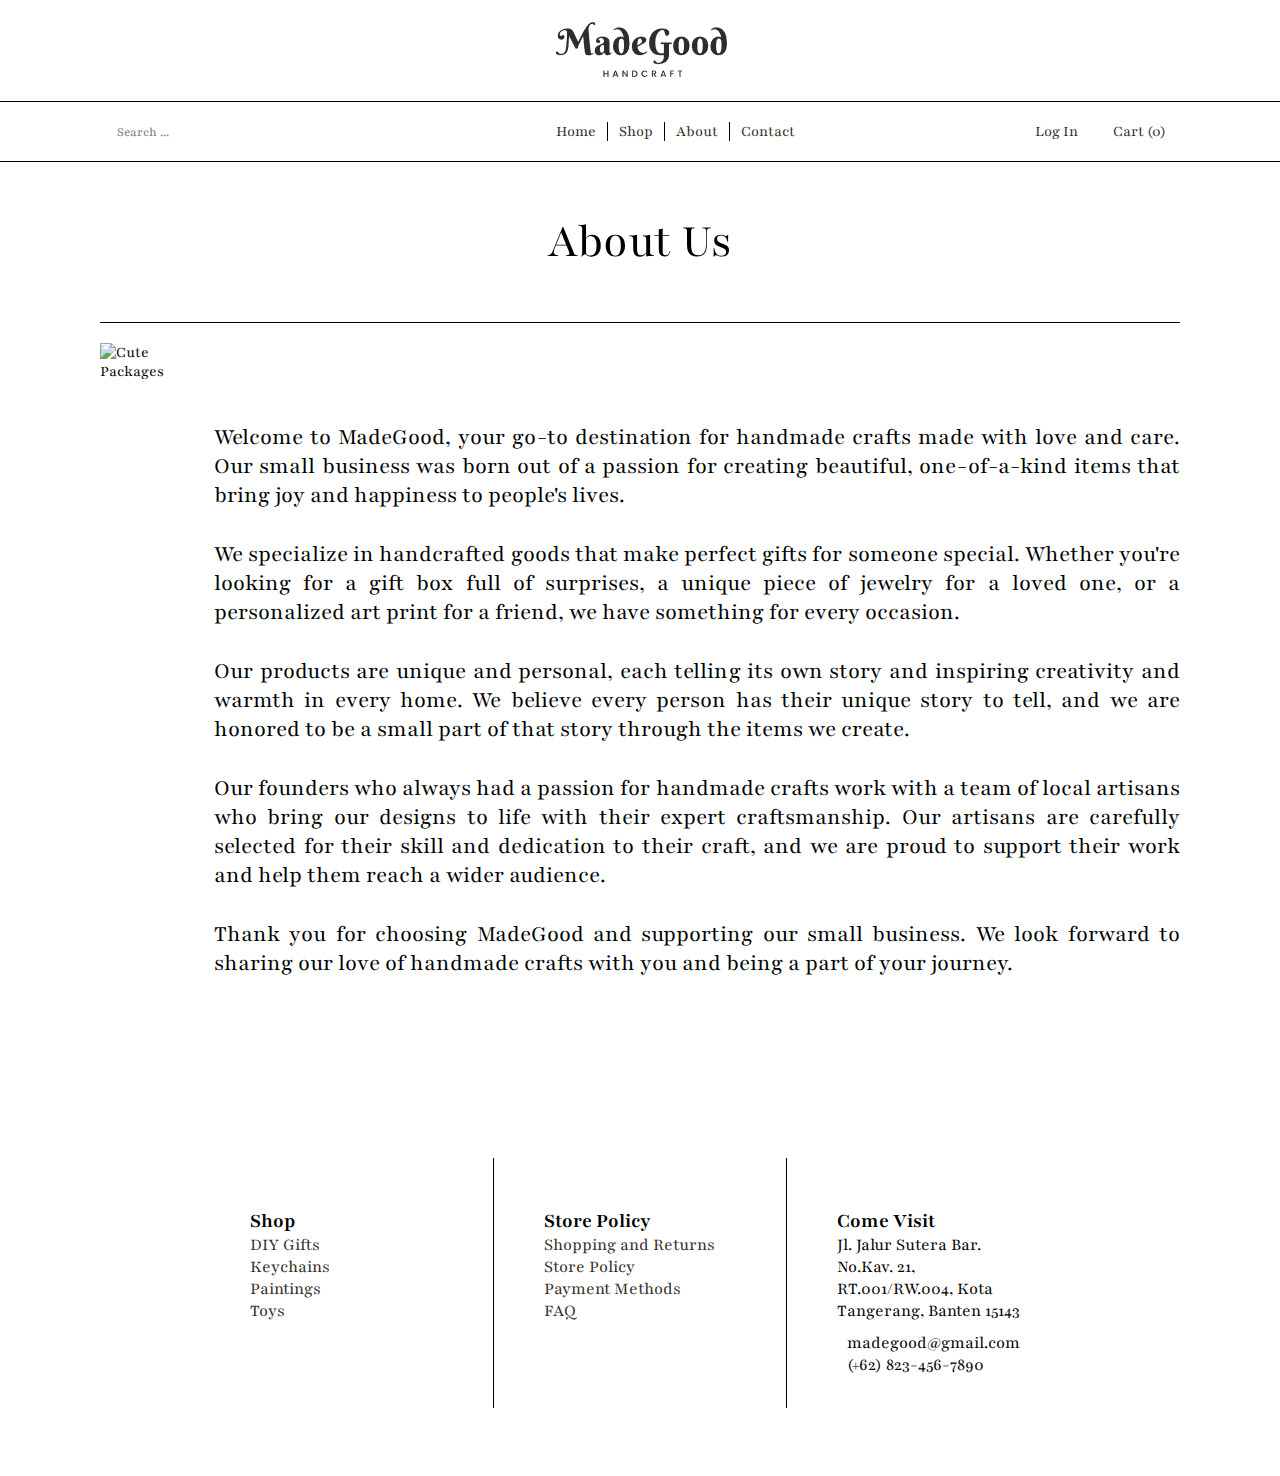
==== aboutus.html @ f5072003 "css about us done" ====
<!DOCTYPE html>
<html lang="en">
  <head>
    <meta charset="UTF-8" />
    <meta http-equiv="X-UA-Compatible" content="IE=edge" />
    <meta name="viewport" content="width=device-width, initial-scale=1.0" />
    <script
      src="https://kit.fontawesome.com/099ac854b2.js"
      crossorigin="anonymous"
    ></script>
    <link rel="stylesheet" href="css/style.css" />
    <link
      rel="stylesheet"
      href="https://fonts.googleapis.com/css?family=Playfair"
    />
    <title>ArtisanAvenue | About Us</title>
  </head>

  <body>
    <div class = "container">
      <div class="logo-header">
        <img src="/img/MadeGoodLogo.png" alt=""/>
      </div>
      <nav class="navbar">
        <div class="search-container">
          <button type="submit" class="search-button">
            <i class="fa-solid fa-magnifying-glass"></i>
          </button>
          <input type="text" placeholder="Search ..." />
        </div>
        <div class="navbaritem-container">
          <a href="index.html">Home</a>
          <div class="line"></div>
          <div class="dropdown">
            <a href="">Shop</a>
            <div class="navbaritem-dropdown">
              <a href="">All Products</a>
              <a href="">DIY Gifts</a>
              <a href="">Keychains</a>
              <a href="">Paintings</a>
              <a href="">Toys</a>
              <a href="">Lamp</a>
              <a href="">Bag</a>
            </div>
          </div>
          <div class="line"></div>
          <a href="aboutus.html">About</a>
          <div class="line"></div>
          <a href="contact.html">Contact</a>
        </div>
        <div class="right-navbar">
          <div class="login">
            <i class="fa-solid fa-circle-user"></i>
            <a href="">Log In</a>
          </div>
          <a href="">Cart (0)</a>
        </div>
      </nav>

      <div class="maincontent">
        <div class="aboutus-title">About Us</div>
        <div class="aboutus_content">
          <div class="image">
            <img src="/img/packages.webp" alt="Cute Packages">
          </div>
          <div class="about-text">
            <p>Welcome to MadeGood, your go-to destination for handmade crafts made with love and care. Our small business was born out of a passion for creating beautiful, one-of-a-kind items that bring joy and happiness to people's lives. </p>
            <p>We specialize in handcrafted goods that make perfect gifts for someone special. Whether you're looking for a gift box full of surprises, a unique piece of jewelry for a loved one, or a personalized art print for a friend, we have something for every occasion.</p>
            <p>Our products are unique and personal, each telling its own story and inspiring creativity and warmth in every home. We believe every person has their unique story to tell, and we are honored to be a small part of that story through the items we create.</p>
            <p>Our founders who always had a passion for handmade crafts work with a team of local artisans who bring our designs to life with their expert craftsmanship. Our artisans are carefully selected for their skill and dedication to their craft, and we are proud to support their work and help them reach a wider audience.</p>
            <p>Thank you for choosing MadeGood and supporting our small business. We look forward to sharing our love of handmade crafts with you and being a part of your journey.</p>
          </div>
        </div>
      </div>

    </div>
  </body>

  <footer>
    <!-- footer here -->
    <div class="footermenu-container">
      <div class="footermenu">
        <h3>Shop</h3>
        <a href="">DIY Gifts</a>
        <a href="">Keychains</a>
        <a href="">Paintings</a>
        <a href="">Toys</a>
      </div>
      <div class="linef"></div>
      <div class="footermenu">
        <h3>Store Policy</h3>
        <a href="">Shopping and Returns</a>
        <a href="">Store Policy</a>
        <a href="">Payment Methods</a>
        <a href="">FAQ</a>
      </div>  
      <div class="linef"></div>
      <div class="footermenu">
        <h3>Come Visit</h3>
        <p>Jl. Jalur Sutera Bar. No.Kav. 21, RT.001/RW.004, Kota Tangerang, Banten 15143</p>
        <div class="contacts">
          <div class="contact">
            <i class="fa-solid fa-envelope"></i>
            <span>madegood@gmail.com</span>
          </div>
          <div class="contact">
            <i class="fa-solid fa-phone"></i>
            <span>(+62) 823-456-7890</span>
          </div>
        </div>
      </div>
    </div>
  </footer>
</html>
---- css/style.css ----
* {
  text-decoration: none;
  margin: 0 auto;
  font-family: "Playfair", serif;
}

a {
  color: #302c29;
}

/* css for homepage */
.logo-header {
  display: flex;
  vertical-align: middle;
}

/* navbar */
.navbar {
  display: flex;
  border-top: 1px;
  border-bottom: 1px;
  border-left: 0px;
  border-right: 0px;
  padding: 20px 0px;
  margin-top: 10px;
  border-style: solid;
  border-color: black;
}

/* searchfield */
.search-container input {
  border: 0px;
}

.search-button {
  border: 0px;
  background-color: transparent;
}

/* navbaritem */
.navbaritem-container {
  display: flex;
  justify-content: space-evenly;
  width: 250px;
}

.line {
  border-left: 1px solid black;
  height: 100%;
}

.dropdown {
  float: left;
  overflow: hidden;
}

.navbaritem-dropdown {
  display: none;
  position: absolute;
  background-color: #ffffff;
  min-width: 160px;
  z-index: 1;
}

.navbaritem-dropdown a {
  float: none;
  color: black;
  padding: 12px 16px;
  text-decoration: none;
  display: block;
  text-align: left;
}

.navbaritem-dropdown a:hover {
  background-color: #ddd;
}

.dropdown:hover .navbaritem-dropdown {
  display: block;
}

/* login + cart */
.right-navbar {
  display: flex;
  justify-content: space-evenly;
  width: 180px;
}

.login {
  display: flex;
  justify-content: space-evenly;
  width: 70px;
  vertical-align: middle;
}

/* main content */
.maincontent {
  margin: 20px 100px;
}

/* image carousel */
.imageslider {
  display: flex;
  justify-content: center;
  align-items: center;
  margin-top: 25px;
}

.carousel {
  margin: 0px 15px;
  overflow: hidden;
}

.carousel-container {
  height: 590px;
  width: 1200px;
  position: relative;
  overflow: hidden;
}

.carousel-image {
  width: 1200px;
  float: left;
}

.imageslider button {
  border: 0px;
  background-color: transparent;
}

/* shop by category */
.shopbycategory {
  margin: 100px 0px;
}

.section-title {
  display: flex;
  justify-content: center;
  font-weight: bold;
  font-size: 24px;
}

.shopbycategory-content {
  margin: 20px 0px;
}

.category {
  display: flex;
  flex-direction: column;
  justify-content: space-evenly;
}

.row {
  display: flex;
  width: 700px;
  margin-bottom: 30px;
}

.categorytitle {
  color: #ddd;
  background-color: black;
  width: 88.7%;
  padding: 10px;
}

/* offers */
.offers {
  height: 540px;
  width: 1000px;
}

.offercard-container {
  margin: 30px 0px;
  display: flex;
  flex-direction: row;
  height: max-content;
  justify-content: space-between;
  padding: 0px 100px;
}

.potrait-card {
  display: flex;
  flex-direction: column;
  justify-content: space-evenly;
  width: 30%;
  height: 450px;
  background-color: #e9e7e2;
  padding: 20px 30px;
}

.title {
  font-weight: bold;
  font-size: 30px;
  line-height: 1;
}

.desc {
  margin: 5px 0px 35px 0px;
}

.landscape-card-container {
  display: flex;
  flex-direction: column;
  justify-content: space-between;
  width: 60%;
}

.landscape-card {
  flex-grow: 1;
  display: flex;
  flex-direction: row;
  background-color: #d9d4cc;
  padding: 20px 30px;
  width: 85%;
  margin-bottom: 10px;
}

.viewcollection {
  background-color: #302c29;
  color: #ddd;
  padding: 10px 20px;
}

.offers img {
  width: 180px;
  height: 200px;
  margin: 0px;
}

.landscape-carddesc {
  margin: 0px 25px;
}

/* bestseller */
.bestseller-item {
  margin-top: 100px;
  width: 1000px;
}

.bestseller-item img {
  width: 185px;
  height: 185px;
}

.bestseller-card-container {
  display: flex;
  width: 1000px;
  justify-content: space-between;
  margin: 30px 0px;
}

.bestseller-desc {
  margin: 20px 0px 50px 0px;
}

.bestseller-product {
  font-size: 18px;
  width: 179px;
  height: 50px;
}

.bestseller-price {
  font-size: 16px;
  color: gray;
  width: 179px;
}

.bestseller-card button {
  padding: 20px;
  width: 100%;
  background-color: #d9d4cc;
  border: 0px;
  color: #fafafa;
  font-size: 20px;
  font-weight: bold;
}

.about-madegood {
  background-color: #302c29;
  height: max-content;
  margin-top: 100px;
  overflow: visible;
  color: #fafafa;
}

.about-madegood-content {
  display: flex;
  padding: 50px 200px;
}

.about-line {
  height: 200px;
  border-left: 1px solid #fafafa;
  padding: 0px 50px;
  padding-left: 50px;
}

.about-madegood-title {
  padding-right: 100px;
  font-size: 60px;
}

.wtmadegood {
  font-size: 90px;
}

.about-madegood-desc {
  padding: 20px 0px;
}

.about-madegood-desc a {
  color: #fafafa;
}

.horizontal-line {
  border: none;
  border-top: 1px solid #fafafa;
  height: 1px;
  margin: 20px 0px;
  width: 100px;
}

.about-madegood-desc a:hover {
  font-weight: bold;
  border-bottom: 1px solid #fafafa;
}

/* footer */
.footermenu-container {
  display: flex;
  flex-direction: row;
  justify-content: space-evenly;
  margin-top: 100px;
  margin-bottom: 50px;
  padding: 0px 200px;
}

.footermenu {
  width: 30%;
  text-align: left;
  font-size: 18px;
  padding: 50px;
}

.footermenu a {
  display: block;
}

.footermenu ul {
  list-style: none;
}

.linef {
  height: 250px;
  border-left: 1px solid black;
}

.contact i {
  margin-right: 10px;

}

.contacts {
  margin-top: 10px;
}



/* about us */
.aboutus_content {
  display: flex;
}

.aboutus-title {
  display: flex;
  justify-content: center;
  font-size: 50px;
  padding: 30px 0px 50px 0px;
  border-bottom: 1px solid black;
  margin-bottom: 20px;
}

.aboutus_content img {
  width: 540px;
  height: 920px;
}

.about-text {
  margin: 80px 0px 50px 50px;
  font-size: 24px;
  text-align: justify;
}

.about-text p {
  margin-bottom: 30px;
}


/* contact */
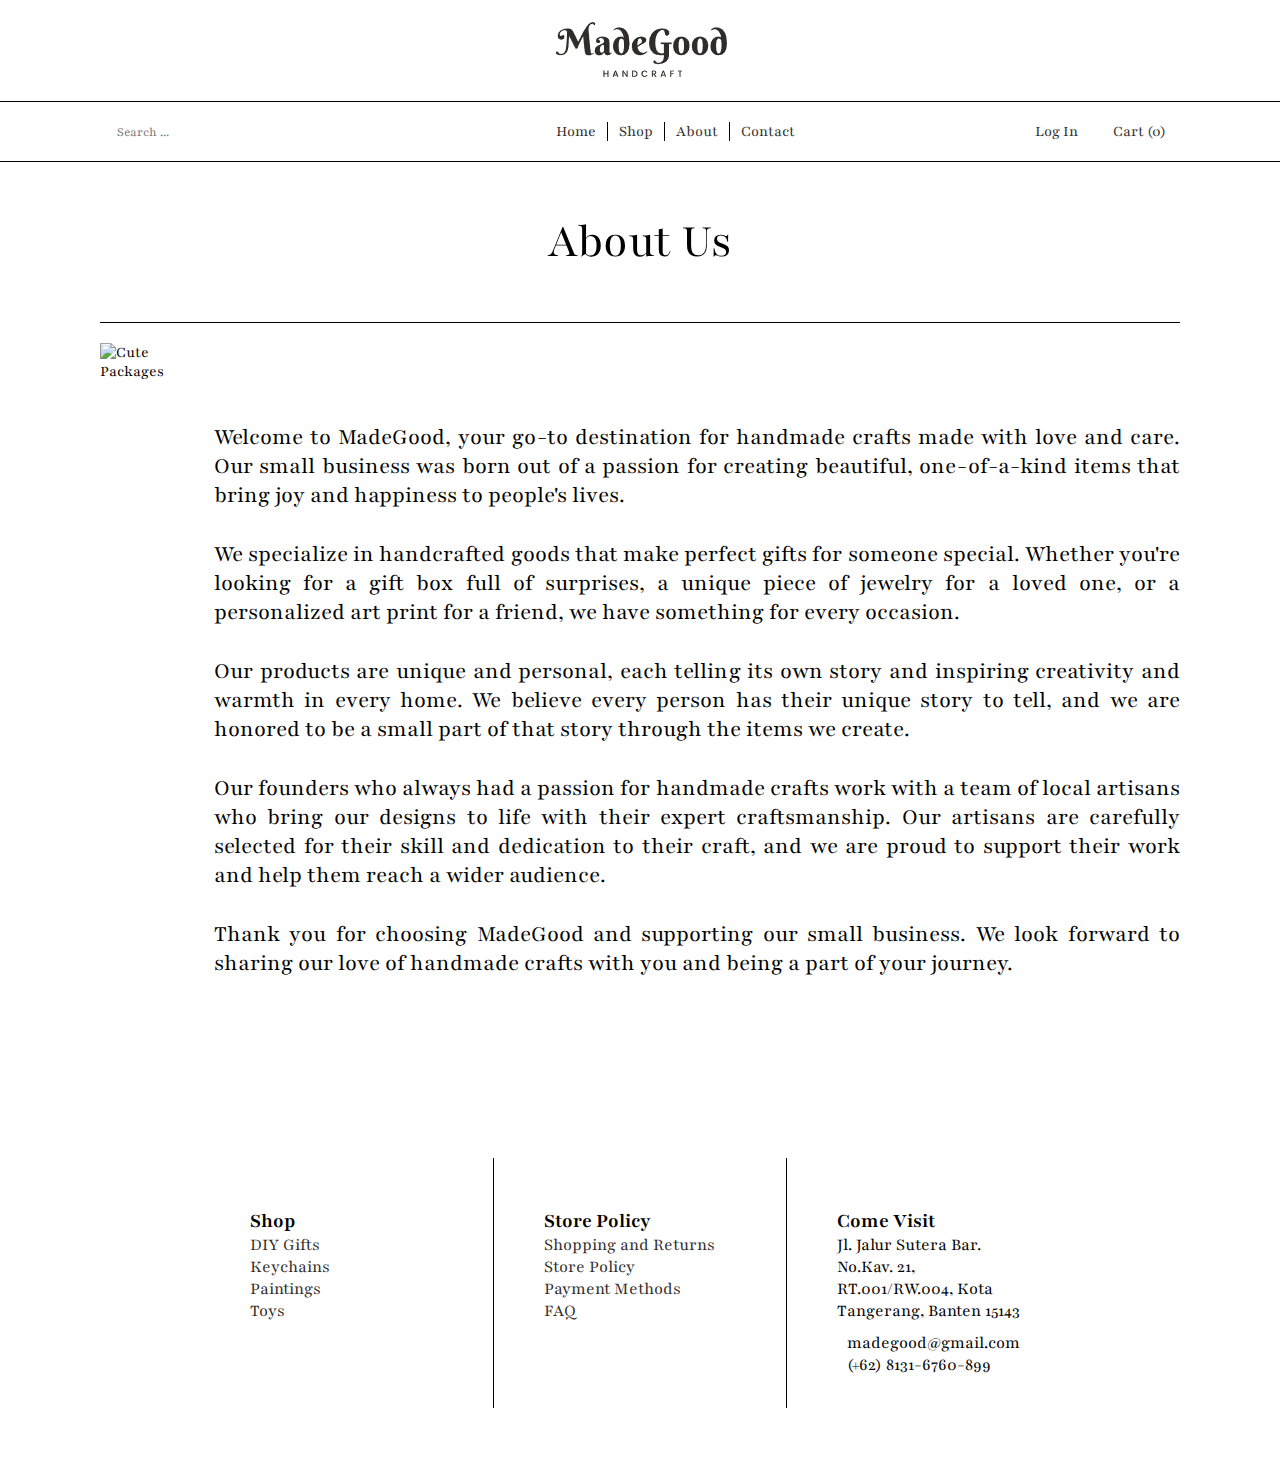
==== commit 6b17ea08: "Merge branch 'main' of https://github.com/YongkyA23/ProjectWBADLec" ====
--- a/aboutus.html
+++ b/aboutus.html
@@ -17,9 +17,9 @@
   </head>
 
   <body>
-    <div class = "container">
+    <div class="container">
       <div class="logo-header">
-        <img src="/img/MadeGoodLogo.png" alt=""/>
+        <img src="/img/MadeGoodLogo.png" alt="" />
       </div>
       <nav class="navbar">
         <div class="search-container">
@@ -51,7 +51,7 @@
         <div class="right-navbar">
           <div class="login">
             <i class="fa-solid fa-circle-user"></i>
-            <a href="">Log In</a>
+            <a href="signin.html">Log In</a>
           </div>
           <a href="">Cart (0)</a>
         </div>
@@ -61,18 +61,43 @@
         <div class="aboutus-title">About Us</div>
         <div class="aboutus_content">
           <div class="image">
-            <img src="/img/packages.webp" alt="Cute Packages">
+            <img src="/img/packages.webp" alt="Cute Packages" />
           </div>
           <div class="about-text">
-            <p>Welcome to MadeGood, your go-to destination for handmade crafts made with love and care. Our small business was born out of a passion for creating beautiful, one-of-a-kind items that bring joy and happiness to people's lives. </p>
-            <p>We specialize in handcrafted goods that make perfect gifts for someone special. Whether you're looking for a gift box full of surprises, a unique piece of jewelry for a loved one, or a personalized art print for a friend, we have something for every occasion.</p>
-            <p>Our products are unique and personal, each telling its own story and inspiring creativity and warmth in every home. We believe every person has their unique story to tell, and we are honored to be a small part of that story through the items we create.</p>
-            <p>Our founders who always had a passion for handmade crafts work with a team of local artisans who bring our designs to life with their expert craftsmanship. Our artisans are carefully selected for their skill and dedication to their craft, and we are proud to support their work and help them reach a wider audience.</p>
-            <p>Thank you for choosing MadeGood and supporting our small business. We look forward to sharing our love of handmade crafts with you and being a part of your journey.</p>
+            <p>
+              Welcome to MadeGood, your go-to destination for handmade crafts
+              made with love and care. Our small business was born out of a
+              passion for creating beautiful, one-of-a-kind items that bring joy
+              and happiness to people's lives.
+            </p>
+            <p>
+              We specialize in handcrafted goods that make perfect gifts for
+              someone special. Whether you're looking for a gift box full of
+              surprises, a unique piece of jewelry for a loved one, or a
+              personalized art print for a friend, we have something for every
+              occasion.
+            </p>
+            <p>
+              Our products are unique and personal, each telling its own story
+              and inspiring creativity and warmth in every home. We believe
+              every person has their unique story to tell, and we are honored to
+              be a small part of that story through the items we create.
+            </p>
+            <p>
+              Our founders who always had a passion for handmade crafts work
+              with a team of local artisans who bring our designs to life with
+              their expert craftsmanship. Our artisans are carefully selected
+              for their skill and dedication to their craft, and we are proud to
+              support their work and help them reach a wider audience.
+            </p>
+            <p>
+              Thank you for choosing MadeGood and supporting our small business.
+              We look forward to sharing our love of handmade crafts with you
+              and being a part of your journey.
+            </p>
           </div>
         </div>
       </div>
-
     </div>
   </body>
 
@@ -93,11 +118,14 @@
         <a href="">Store Policy</a>
         <a href="">Payment Methods</a>
         <a href="">FAQ</a>
-      </div>  
+      </div>
       <div class="linef"></div>
       <div class="footermenu">
         <h3>Come Visit</h3>
-        <p>Jl. Jalur Sutera Bar. No.Kav. 21, RT.001/RW.004, Kota Tangerang, Banten 15143</p>
+        <p>
+          Jl. Jalur Sutera Bar. No.Kav. 21, RT.001/RW.004, Kota Tangerang,
+          Banten 15143
+        </p>
         <div class="contacts">
           <div class="contact">
             <i class="fa-solid fa-envelope"></i>
@@ -105,7 +133,7 @@
           </div>
           <div class="contact">
             <i class="fa-solid fa-phone"></i>
-            <span>(+62) 823-456-7890</span>
+            <span>(+62) 8131-6760-899</span>
           </div>
         </div>
       </div>
--- a/css/style.css
+++ b/css/style.css
@@ -396,4 +396,72 @@
 }
 
 
-/* contact */+/* contact */
+.contact-content {
+  padding: 50px 400px 20px 150px;
+  overflow: visible;
+}
+
+.contact-title {
+  font-size: 50px;
+  margin-bottom: 50px;
+}
+
+.contact-text {
+  line-height: 1.7;
+}
+
+.contact-content p {
+  font-size: 24px;
+
+}
+
+.contact-text p {
+  margin-bottom: 20px;
+}
+
+.contactus {
+  background-color: #ecebeb;
+  padding: 0px 100px;
+  overflow: visible;
+}
+
+.contactus-content {
+  padding: 0px 400px 20px 150px;
+  /* overflow: visible; */
+}
+
+.contact-item-container {
+  display: inline-block;
+}
+
+.lets-chat {
+  font-size: 50px;
+  padding: 50px 0px;
+}
+
+.contact-item {
+  margin-right: 110px;
+  float: left;
+}
+
+.contact-item div {
+  margin-bottom: 10px;
+  font-weight: bold;
+}
+
+.contact-form {
+  margin-top: 50px;
+  display: inline-block
+}
+
+.form-item {
+  padding-right: 50px;
+  float: left;
+  justify-content: space-between;
+  margin-bottom: 20px;
+}
+
+.label {
+  padding-bottom: 4px;
+}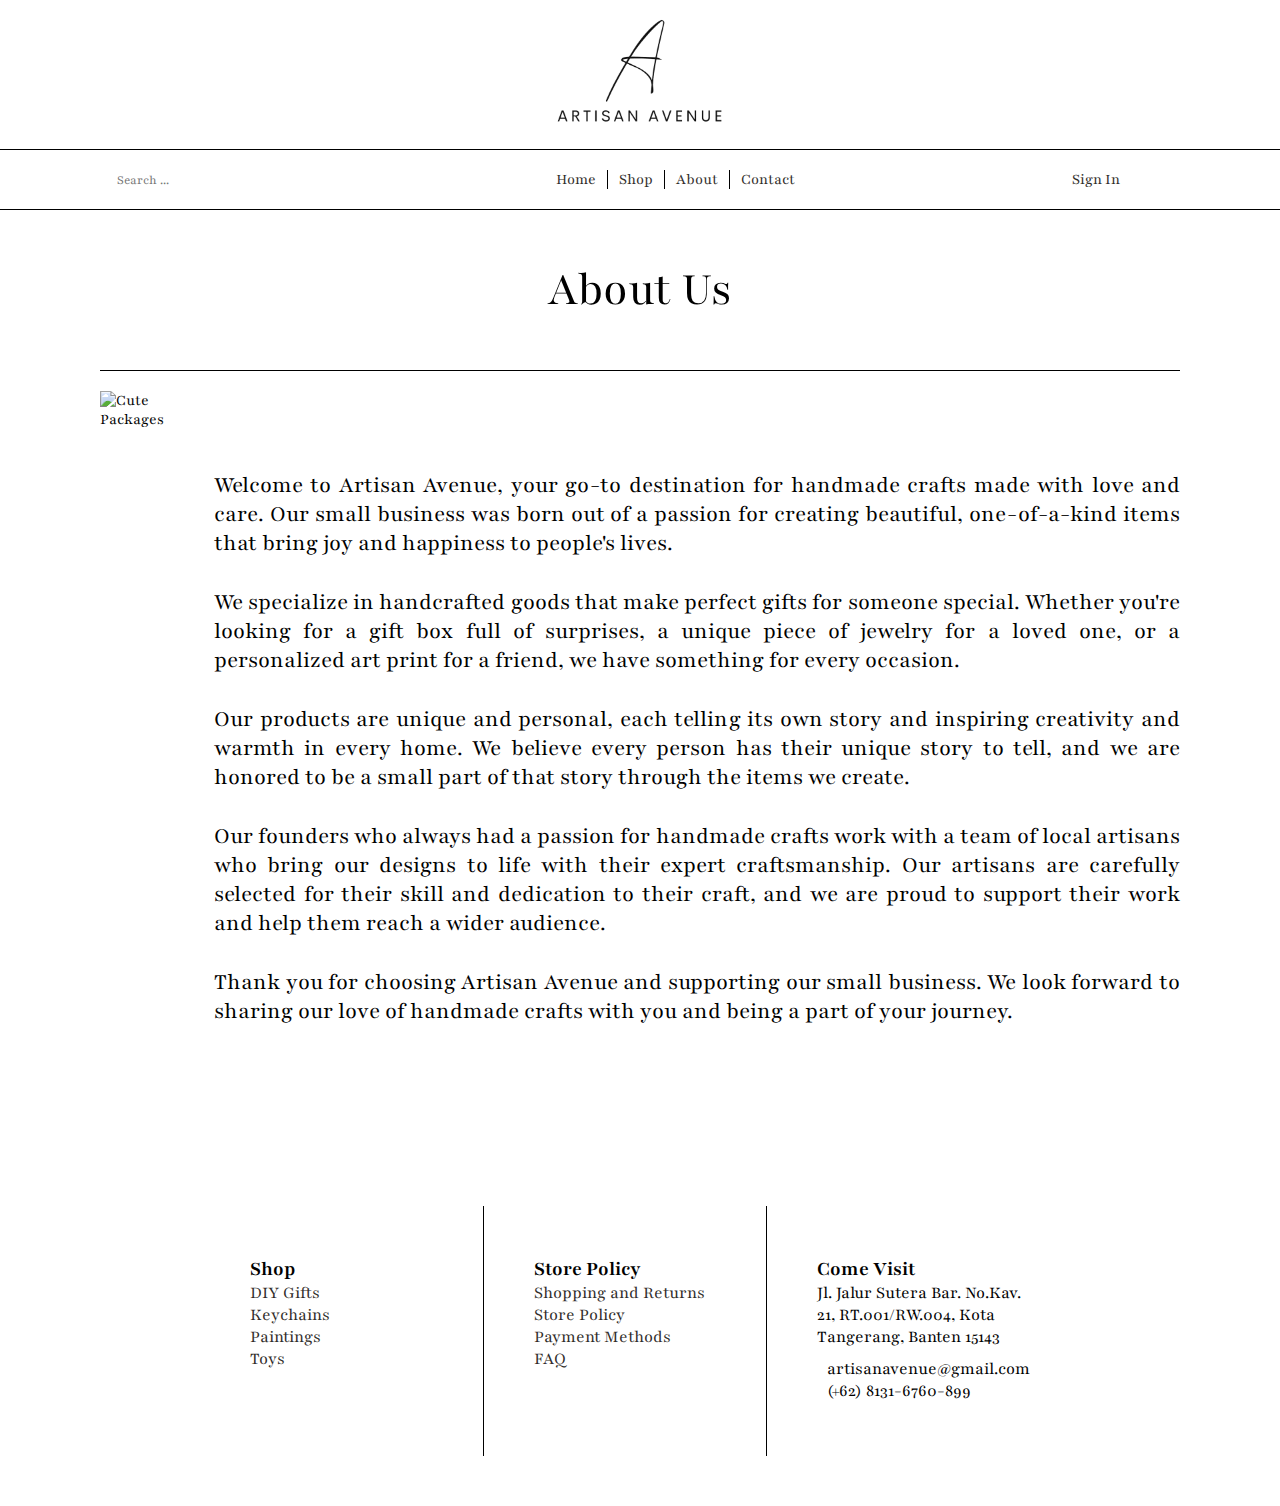
==== commit 29995b43: "Merge branch 'main' of https://github.com/YongkyA23/ProjectWBADLec" ====
--- a/aboutus.html
+++ b/aboutus.html
@@ -13,20 +13,21 @@
       rel="stylesheet"
       href="https://fonts.googleapis.com/css?family=Playfair"
     />
+    <link rel="shortcut icon" href="img/artisan avenue.png" type="image/x-icon">
     <title>ArtisanAvenue | About Us</title>
   </head>
 
   <body>
     <div class="container">
       <div class="logo-header">
-        <img src="/img/MadeGoodLogo.png" alt="" />
+        <img src="/img/artisan avenue.png" alt="" />
       </div>
       <nav class="navbar">
         <div class="search-container">
           <button type="submit" class="search-button">
             <i class="fa-solid fa-magnifying-glass"></i>
           </button>
-          <input type="text" placeholder="Search ..." />
+          <input type="text" placeholder="Search ..." class="searchBox" />
         </div>
         <div class="navbaritem-container">
           <a href="index.html">Home</a>
@@ -51,9 +52,8 @@
         <div class="right-navbar">
           <div class="login">
             <i class="fa-solid fa-circle-user"></i>
-            <a href="signin.html">Log In</a>
+            <a href="signin.html" id="loginLink">Sign In</a>
           </div>
-          <a href="">Cart (0)</a>
         </div>
       </nav>
 
@@ -65,7 +65,7 @@
           </div>
           <div class="about-text">
             <p>
-              Welcome to MadeGood, your go-to destination for handmade crafts
+              Welcome to Artisan Avenue, your go-to destination for handmade crafts
               made with love and care. Our small business was born out of a
               passion for creating beautiful, one-of-a-kind items that bring joy
               and happiness to people's lives.
@@ -91,7 +91,7 @@
               support their work and help them reach a wider audience.
             </p>
             <p>
-              Thank you for choosing MadeGood and supporting our small business.
+              Thank you for choosing Artisan Avenue and supporting our small business.
               We look forward to sharing our love of handmade crafts with you
               and being a part of your journey.
             </p>
@@ -129,7 +129,7 @@
         <div class="contacts">
           <div class="contact">
             <i class="fa-solid fa-envelope"></i>
-            <span>madegood@gmail.com</span>
+            <span>artisanavenue@gmail.com</span>
           </div>
           <div class="contact">
             <i class="fa-solid fa-phone"></i>
@@ -139,4 +139,6 @@
       </div>
     </div>
   </footer>
+  <script src="js/jquery-3.7.0.min.js"></script>
+  <script src="js/script.js"></script>
 </html>
--- a/css/style.css
+++ b/css/style.css
@@ -12,6 +12,10 @@
 .logo-header {
   display: flex;
   vertical-align: middle;
+}
+
+.logo-header img {
+  width: 200px;
 }
 
 /* navbar */
@@ -275,7 +279,7 @@
   font-weight: bold;
 }
 
-.about-madegood {
+.about-artisan {
   background-color: #302c29;
   height: max-content;
   margin-top: 100px;
@@ -283,7 +287,7 @@
   color: #fafafa;
 }
 
-.about-madegood-content {
+.about-artisan-content {
   display: flex;
   padding: 50px 200px;
 }
@@ -295,20 +299,25 @@
   padding-left: 50px;
 }
 
-.about-madegood-title {
+.about-artisan-title {
   padding-right: 100px;
   font-size: 60px;
 }
 
-.wtmadegood {
+.welcome-to {
+  font-size: 50px;
+}
+
+.wtartisan {
   font-size: 90px;
-}
-
-.about-madegood-desc {
+  line-height: 0.7;
+}
+
+.about-artisan-desc {
   padding: 20px 0px;
 }
 
-.about-madegood-desc a {
+.about-artisan-desc a {
   color: #fafafa;
 }
 
@@ -320,7 +329,7 @@
   width: 100px;
 }
 
-.about-madegood-desc a:hover {
+.about-artisan-desc a:hover {
   font-weight: bold;
   border-bottom: 1px solid #fafafa;
 }
@@ -357,14 +366,11 @@
 
 .contact i {
   margin-right: 10px;
-
 }
 
 .contacts {
   margin-top: 10px;
 }
-
-
 
 /* about us */
 .aboutus_content {
@@ -395,7 +401,6 @@
   margin-bottom: 30px;
 }
 
-
 /* contact */
 .contact-content {
   padding: 50px 400px 20px 150px;
@@ -413,7 +418,6 @@
 
 .contact-content p {
   font-size: 24px;
-
 }
 
 .contact-text p {
@@ -428,7 +432,6 @@
 
 .contactus-content {
   padding: 0px 400px 20px 150px;
-  /* overflow: visible; */
 }
 
 .contact-item-container {
@@ -452,7 +455,7 @@
 
 .contact-form {
   margin-top: 50px;
-  display: inline-block
+  display: inline-block;
 }
 
 .form-item {
@@ -464,4 +467,364 @@
 
 .label {
   padding-bottom: 4px;
+}
+
+/* sign in */
+
+.sign-in-container {
+  display: flex;
+  flex-direction: column;
+  justify-content: center;
+  margin-top: 150px;
+  width: fit-content;
+  height: fit-content;
+}
+
+.loginForm {
+  margin: 0;
+}
+
+.loginForm h1 {
+  margin-bottom: 50px;
+}
+
+.input-data {
+  width: 100%;
+}
+
+.passwordform {
+  margin-top: 10px;
+}
+
+.input-data input {
+  width: 100%;
+  margin: 4px 0px;
+  padding: 10px 0px;
+  border-radius: 0px;
+  border-bottom: 1px solid #302c29;
+  border-top: 0px;
+  border-left: 0px;
+  border-right: 0px;
+}
+
+.input-data input:focus {
+  outline: none;
+}
+
+.button-signin {
+  margin-top: 20px;
+  margin-bottom: 20px;
+  padding: 10px;
+  width: 100%;
+  height: 42px;
+  background-color: #302c29;
+  color: #d9d4cc;
+}
+
+.registerbutton a {
+  text-decoration: underline;
+  font-weight: bold;
+}
+
+.close-btn i {
+  width: 40px;
+  height: 40px;
+}
+
+.sign-in-container img {
+  width: 40px;
+  margin-top: 60px;
+}
+
+/* payment */
+
+.payment {
+  position: fixed;
+  top: 40%;
+  left: 35%;
+  margin: 0 auto;
+  display: flex;
+  flex-direction: column;
+  flex-wrap: nowrap;
+  justify-content: center;
+  align-items: center;
+  align-content: center;
+}
+
+.payBtn {
+  width: 100px;
+  height: 50px;
+  font-size: 20px;
+  background-color: white;
+}
+
+.payTxt {
+  font-size: 50px;
+  margin-bottom: 20px;
+}
+
+/* payment success */
+.success {
+  margin: 250px auto;
+  display: flex;
+  flex-direction: column;
+  justify-content: center;
+}
+
+.succestext {
+  font-size: 20px;
+  flex-direction: column;
+  justify-content: center;
+}
+
+.successimg {
+  width: 200px;
+}
+
+.searchBox:focus {
+  outline: none;
+  border: none; 
+}
+
+textarea {
+  resize: none;
+}
+
+.textAreaMsg {
+  width: 200px;
+  height: 100px;
+}
+
+.priceTxt {
+  font-size: 50px;
+  margin-bottom: 20px;
+}
+
+/* account */
+.profile {
+  display: flex;
+  justify-content: center;
+  flex-direction: column;
+  margin-top: 50px;
+  height: fit-content;
+}
+
+.profile h1 {
+  margin: 20px auto 40px auto;
+}
+
+.profile button {
+  padding: 10px 20px;
+}
+
+.profilpicture img {
+  width: 150px;
+  border-radius: 100%;
+  margin-bottom: 10px;
+}
+
+.changepicture button {
+  height: 42px;
+  background-color: white;
+  color: #302c29;
+  border: 2px solid #302c29;
+  font-size: 16px;
+}
+
+.user-data {
+  margin: 50px auto 10px auto;
+  width: 300px;
+}
+
+.user-data input {
+  margin: 8px 0px;
+  height: 42px;
+  background-color: #d9d4cc;
+  padding: 0px 12px;
+  font-size: 16px;
+  width: 90%;
+}
+
+.user-data-box {
+  margin-bottom: 14px;
+}
+
+.editbtn {
+  width: 100%;
+  background-color: #302c29;
+  color: #d9d4cc;
+  font-size: 16px;
+  height: 42px;
+}
+
+.logoutBtn {
+  margin: 100px auto 0px auto;
+}
+
+.logoutBtn button {
+  width: 100%;
+  background-color: white;
+  color: rgb(226, 81, 81);
+  border: 2px solid rgb(226, 81, 81);
+  font-size: 16px;
+}
+
+/* product detail */
+.product-detail-container {
+  margin: 0px 200px;
+}
+
+.img-info {
+  display: flex;
+}
+
+.product-img {
+  width: 450px;
+}
+
+.product-main-img {
+  width: 450px;
+}
+
+.small-img {
+  display: inline;
+}
+
+.small-img img {
+  width: 8%;
+  cursor: pointer;
+}
+
+.page-nav {
+  display: flex;
+  justify-content: space-between;
+  margin: 50px 0px;
+  font-size: 16px;
+}
+
+.page-nav div {
+  margin: 0px;
+}
+
+.nav-page {
+  display: flex;
+}
+
+.nav-btn button {
+  background-color: white;
+  border: 0px;
+  margin: 0px 10px;
+  font-size: 16px;
+}
+
+.stock-container {
+  margin-top: 30px;
+  font-size: 18px;
+}
+
+.modelOption select {
+  width: 100%;
+  height: 42px;
+  font-size: 18px;
+  background-color: white;
+  margin: 30px 0px 10px 0px;
+  padding: 0px 10px;
+}
+
+.qty {
+  margin-top: 10px;
+}
+
+.quantity {
+  display: flex;
+  justify-content: space-between;
+  margin-top: 10px;
+}
+
+.quantity input {
+  width: 100%;
+  font-size: 18px;
+  background-color: white;
+  padding: 0px 15px;
+  margin: 0px 20px;
+  border: 1px solid #302c29;
+}
+
+.quantity button {
+  width: 54px;
+  height: 42px;
+  font-size: 18px;
+  background-color: white;
+  padding: 0px 10px;
+  border: 1px solid #302c29;
+}
+
+.customText {
+  margin: 20px 0px;
+}
+
+.customText input {
+  height: 42px;
+  font-size: 18px;
+  font-weight: bold;
+  background-color: white;
+  border: 1px solid #302c29;
+  padding: 0px;
+  margin-left: 10px;
+}
+
+.buyBtn {
+  width: 100%;
+  height: 42px;
+  font-size: 18px;
+  font-weight: bold;
+  background-color: white;
+  margin: 50px 0px;
+
+  .modelOption select {
+    padding: 0px 10px;
+  }
+}
+
+.thumbnails {
+  display: flex;
+  margin: 1rem auto 0;
+  padding: 0;
+  justify-content: center;
+}
+
+.thumbnail {
+  width: 70px;
+  height: 70px;
+  overflow: hidden;
+  list-style: none;
+  margin: 0 0.2rem;
+  cursor: pointer;
+  opacity: 0.3;
+}
+
+.thumbnail img {
+  width: 100%;
+  height: auto;
+}
+
+.thumbnail.is-active {
+  opacity: 1;
+}
+
+.splide__slide {
+  left: 28px;
+}
+
+.duffle1 {
+  width: 90%;
+  height: 100%;
+  object-fit: cover;
+}
+
+
+/* responsive phone */
+
+@media only screen and (max-width: 768px) {
+  
 }